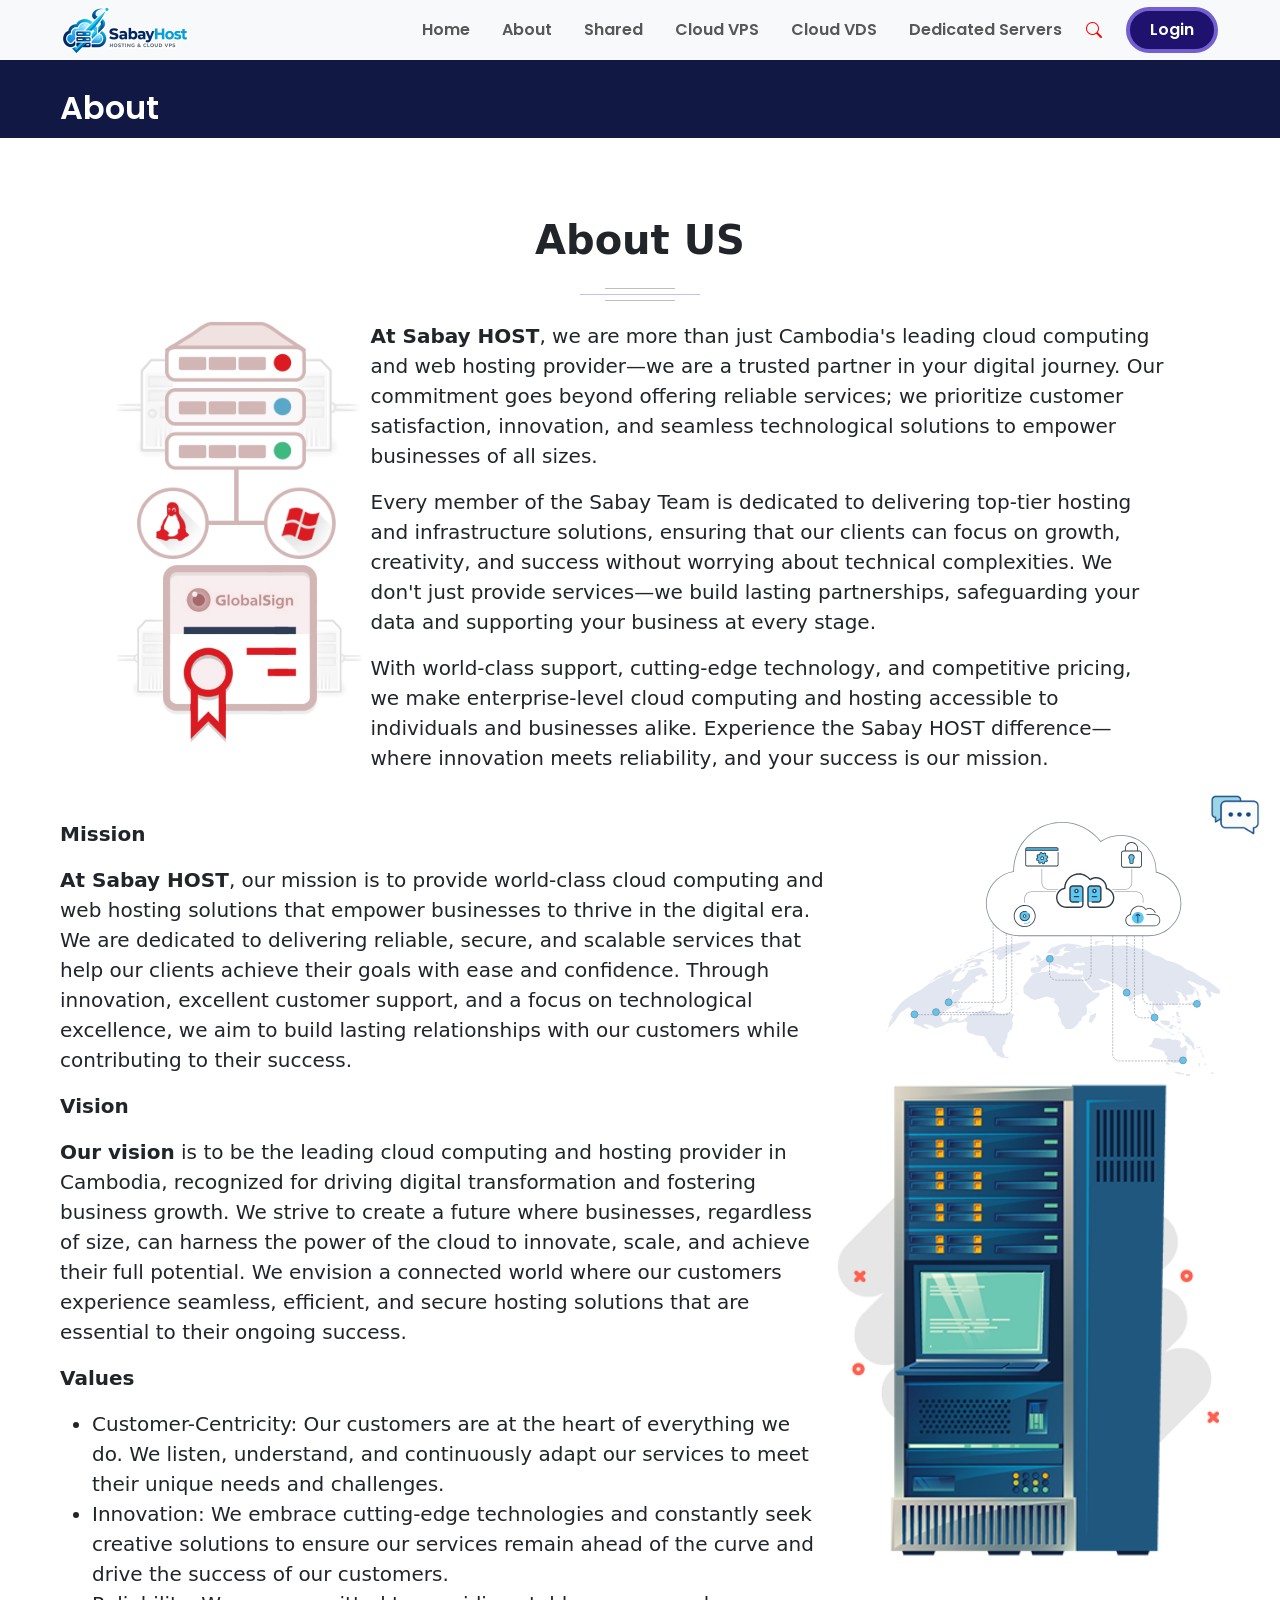
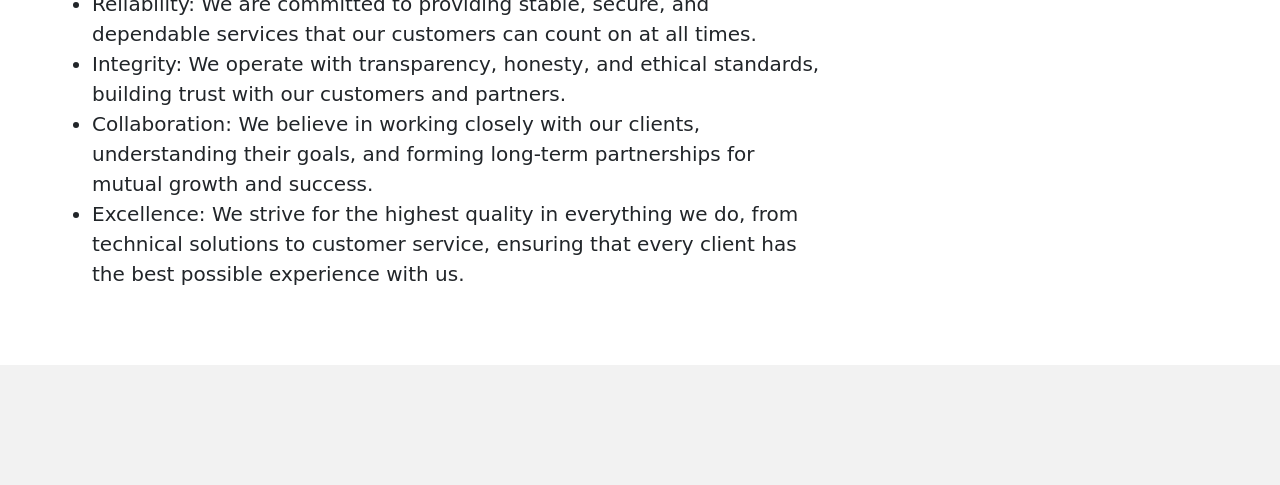
==== about.html @ 7607b192 "Initial commit" ====
<!doctype html>
<html lang="en">
  <head>
    <meta charset="UTF-8" />
    <meta name="viewport" content="width=device-width, initial-scale=1.0" />
    <title>SabayHOST</title>
    <link href="https://unpkg.com/aos@2.3.1/dist/aos.css" rel="stylesheet" />
    <link
      rel="stylesheet"
      href="https://cdn.jsdelivr.net/npm/bootstrap-icons@1.13.1/font/bootstrap-icons.min.css"
    />
    <link
      href="https://cdn.jsdelivr.net/npm/bootstrap@5.3.8/dist/css/bootstrap.min.css"
      rel="stylesheet"
      integrity="sha384-sRIl4kxILFvY47J16cr9ZwB07vP4J8+LH7qKQnuqkuIAvNWLzeN8tE5YBujZqJLB"
      crossorigin="anonymous"
    />
    <link rel="stylesheet" href="style.css" />
        <link rel="icon" href="image/LogoSabayHost.png">

  </head>

  <body>
    <nav
      class="navbar navbar-expand-lg bg-body-tertiary fixed-top popins"
      data-aos-offset="750"
      data-aos="zoom-in-down"
      data-aos-delay="10"
      data-aos-duration="1"
    >
      <div class="container-fluid">
        <a class="navbar-brand" href="#"><img src="image/Logo.png" alt="" /></a>
        <button
          class="navbar-toggler fs-6"
          type="button"
          data-bs-toggle="collapse"
          data-bs-target="#navbarSupportedContent"
          aria-controls="navbarSupportedContent"
          aria-expanded="false"
          aria-label="Toggle navigation"
        >
          <span class="navbar-toggler-icon"></span>
        </button>
        <div class="collapse navbar-collapse" id="navbarSupportedContent">
          <ul class="navbar-nav ms-auto mb-2 mb-lg-0">
            <li class="nav-item">
              <a
                data-id="home"
                class="nav-link fw-bold fs-6 ms-3"
                href="index.html"
                >Home</a
              >
            </li>

            <li class="nav-item">
              <a
                data-id="about"
                class="nav-link fw-bold fs-6 ms-3"
                aria-current="page"
                href="about.html"
                >About</a
              >
            </li>
            <li class="nav-item">
              <a
                data-id="shared"
                class="nav-link fw-bold fs-6 ms-3"
                aria-current="page"
                href="shared.html"
                >Shared</a
              >
            </li>
            <li class="nav-item">
              <a
                data-id="cloud_vps"
                class="nav-link fw-bold fs-6 ms-3"
                aria-current="page"
                href="cloud_vps.html"
                >Cloud VPS</a
              >
            </li>
            <li class="nav-item">
              <a
                data-id="cloud_vds"
                class="nav-link fw-bold fs-6 ms-3"
                aria-current="page"
                href="cloud_vds.html"
                >Cloud VDS</a
              >
            </li>
            <li class="nav-item">
              <a
                data-id="dedicated_servers"
                class="nav-link fw-bold fs-6 ms-3"
                aria-current="page"
                href="dedicated_dervers.html"
                >Dedicated Servers
              </a>
            </li>
          </ul>
          <form class="d-flex" role="search">
            <i class="bi bi-search ms-3"></i>

            <a href="login.html" class="Loign ms-4"> Login</a>
          </form>
        </div>
      </div>
    </nav>
    <div class="box-navbar box-navbar-f">
      <nav class="navbar small-navbar navbar-expand-lg bg-transparent popins">
        <div class="container-fluid">
          <a class="navbar-brand" href="#"
            ><img src="image/Logo.png" alt=""
          /></a>
          <button
            class="navbar-toggler navbar-toggler-f fs-6"
            type="button"
            data-bs-toggle="collapse"
            data-bs-target="#navbarSupportedContent"
            aria-controls="navbarSupportedContent"
            aria-expanded="false"
            aria-label="Toggle navigation"
          >
            <span class="navbar-toggler-icon navbar-toggler-f-icon"></span>
          </button>
          <div
            class="collapse navbar-collapse navbar-collapse-f rounded-4"
            id="navbarSupportedContent"
          >
            <ul class="navbar-nav ms-auto mb-2 mb-lg-0">
              <li class="nav-item">
                <a
                  class="nav-link fw-bold fs-6 ms-3 text-white"
                  aria-current="page"
                  href="index.html"
                  >Home</a
                >
              </li>
              <li class="nav-item">
                <a
                  class="nav-link fw-bold fs-6 ms-3 text-white"
                  aria-current="page"
                  href="about.html"
                  >About</a
                >
              </li>
              <li class="nav-item">
                <a
                  class="nav-link fw-bold fs-6 ms-3 text-white"
                  aria-current="page"
                  href="shared.html"
                  >Shared</a
                >
              </li>
              <li class="nav-item">
                <a
                  class="nav-link fw-bold fs-6 ms-3 text-white"
                  aria-current="page"
                  href="cloud_vps.html"
                  >Cloud VPS</a
                >
              </li>
              <li class="nav-item">
                <a
                  class="nav-link fw-bold fs-6 ms-3 text-white"
                  aria-current="page"
                  href="cloud_vds.html"
                  >Cloud VDS</a
                >
              </li>
              <li class="nav-item">
                <a
                  class="nav-link fw-bold fs-6 ms-3 text-white"
                  aria-current="page"
                  href="dedicated_dervers.html"
                  >Dedicated Servers
                </a>
              </li>
            </ul>
            <form class="d-flex" role="search">
              <i class="bi bi-search ms-3"></i>

              <a href="login.html" class="Loign ms-4"> Login</a>
            </form>
          </div>
        </div>
      </nav>
      <p class="text-menu text-white popins fw-bold fs-2">About</p>
    </div>

    <section id="shared">
      <div class="main-content">
        <div
          class="shared-content"
          data-aos="fade-up"
          data-aos-delay="300"
          data-aos-duration="500"
        >
          <h1 class="fw-bold fs-1 pt-5 pb-3">About US</h1>
          <hr
            style="
              width: 70px;
              margin: 0 auto;
              border: none;
              height: 1px;
              background-color: rgb(0, 0, 0);
            "
          />
          <hr
            style="
              width: 120px;
              margin: 0 auto;
              border: none;
              height: 1px;
              background-color: blue;
              margin-top: 5px;
            "
          />
          <hr
            style="
              width: 70px;
              margin: 0 auto;
              border: none;
              height: 1px;
              background-color: rgb(0, 0, 0);
              margin-top: 5px;
            "
          />

          <div class="box-about">
            <div class="box-about-up">
              <div
                class="box-about-up-left"
                data-aos-delay="500"
                data-aos-duration="500"
                data-aos="zoom-in"
              >
                <img src="image/img-vps.png" alt="" />
                <img src="image/ssl-certificates.jpg" alt="" />
              </div>
              <div class="box-about-up-right fs-5">
                <p>
                  <span class="fw-semibold">At Sabay HOST</span>, we are more
                  than just Cambodia's leading cloud computing and web hosting
                  provider—we are a trusted partner in your digital journey. Our
                  commitment goes beyond offering reliable services; we
                  prioritize customer satisfaction, innovation, and seamless
                  technological solutions to empower businesses of all sizes.
                </p>
                <p>
                  Every member of the Sabay Team is dedicated to delivering
                  top-tier hosting and infrastructure solutions, ensuring that
                  our clients can focus on growth, creativity, and success
                  without worrying about technical complexities. We don't just
                  provide services—we build lasting partnerships, safeguarding
                  your data and supporting your business at every stage.
                </p>
                <p>
                  With world-class support, cutting-edge technology, and
                  competitive pricing, we make enterprise-level cloud computing
                  and hosting accessible to individuals and businesses alike.
                  Experience the Sabay HOST difference—where innovation meets
                  reliability, and your success is our mission.
                </p>
              </div>
            </div>
            <div
              class="box-about-down fs-5"
              data-aos-delay="500"
              data-aos-duration="500"
              data-aos="zoom-in"
            >
              <div class="box-about-down-left">
                <p class="fw-bold">Mission</p>
                <p>
                  <span class="fw-semibold">At Sabay HOST</span>, our mission is
                  to provide world-class cloud computing and web hosting
                  solutions that empower businesses to thrive in the digital
                  era. We are dedicated to delivering reliable, secure, and
                  scalable services that help our clients achieve their goals
                  with ease and confidence. Through innovation, excellent
                  customer support, and a focus on technological excellence, we
                  aim to build lasting relationships with our customers while
                  contributing to their success.
                </p>
                <p class="fw-bold">Vision</p>
                <p>
                  <span class="fw-semibold"> Our vision</span> is to be the
                  leading cloud computing and hosting provider in Cambodia,
                  recognized for driving digital transformation and fostering
                  business growth. We strive to create a future where
                  businesses, regardless of size, can harness the power of the
                  cloud to innovate, scale, and achieve their full potential. We
                  envision a connected world where our customers experience
                  seamless, efficient, and secure hosting solutions that are
                  essential to their ongoing success.
                </p>
                <p class="fw-bold">Values</p>
                <ul>
                  <li>
                    Customer-Centricity: Our customers are at the heart of
                    everything we do. We listen, understand, and continuously
                    adapt our services to meet their unique needs and
                    challenges.
                  </li>
                  <li>
                    Innovation: We embrace cutting-edge technologies and
                    constantly seek creative solutions to ensure our services
                    remain ahead of the curve and drive the success of our
                    customers.
                  </li>
                  <li>
                    Reliability: We are committed to providing stable, secure,
                    and dependable services that our customers can count on at
                    all times.
                  </li>
                  <li>
                    Integrity: We operate with transparency, honesty, and
                    ethical standards, building trust with our customers and
                    partners.
                  </li>
                  <li>
                    Collaboration: We believe in working closely with our
                    clients, understanding their goals, and forming long-term
                    partnerships for mutual growth and success.
                  </li>
                  <li>
                    Excellence: We strive for the highest quality in everything
                    we do, from technical solutions to customer service,
                    ensuring that every client has the best possible experience
                    with us.
                  </li>
                </ul>
              </div>
              <div class="box-about-down-right">
                <img src="image/standard_vps.svg" alt="" />
                <img src="image/dedicated-server.png" alt="" />
              </div>
            </div>
          </div>
        </div>
      </div>
    </section>

    <div class="chat-image" onclick="togglePopup()">
      <img width="50" src="image/chart.png" alt="" />
    </div>
    <div id="popup-chat" class="popup-chat" style="display: none">
      <img src="image/TLQR.png" alt="" width="100%" /><br />
      Contact Telegram
    </div>

    <br /><br /><br /><br /><br />
    <script src="script.js"></script>
    <script
      src="https://cdn.jsdelivr.net/npm/bootstrap@5.3.8/dist/js/bootstrap.bundle.min.js"
      integrity="sha384-FKyoEForCGlyvwx9Hj09JcYn3nv7wiPVlz7YYwJrWVcXK/BmnVDxM+D2scQbITxI"
      crossorigin="anonymous"
    ></script>

    <script src="https://unpkg.com/aos@2.3.1/dist/aos.js"></script>
    <script>
      AOS.init();
    </script>
  </body>
</html>
---- style.css ----
* {
  padding: 0;
  margin: 0;
  box-sizing: border-box;
}
:root {
  --green: #7ebc12;
}
@font-face {
  font-family: Poppins;
  src: url(font/POPPINS-SEMIBOLD.TTF);
}
.bg-green {
  background: var(--green);
}
.text-green {
  color: var(--green);
}
:root {
  --font-main: "Poppins", sans-serif;
}
.popins {
  font-family: Poppins;
}
body {
  background-color: #f2f2f2;
  /* font-family: Poppins; */
  position: relative;
}

.navbar-brand > img {
  width: 50%;
}
body {
  position: relative;
}
.navbar {
  /* max-width: 1350px; */
  padding: 0 50px 0 50px;
}

.bg {
  /* background-color: red; */
  margin: auto;
  /* margin-top: -100px; */
  position: absolute;
  width: 100%;
  display: flex;
  justify-content: center;
  overflow: hidden;
}
.bg > div > img {
  max-width: 1350px;
}
.bg-footer {
  /* background-color: red; */
  position: relative;
  margin: auto;
  position: absolute;
  width: 100%;
  z-index: -1;
}
.footer-item {
  position: absolute;
  top: 200px;
  width: 100%;
  height: 200px;
  background: rgb(255, 0, 0);
  padding: 40px;

  display: flex;
  justify-content: center;
}

.footer-item-head {
  width: 100%;
  color: white;
}
.down-footer-txt {
  position: absolute;
  background-color: rgb(33, 20, 150);
  width: 100%;
  height: 200px;
}
.main-content-footer {
  background-color: black;
  width: 100%;
  height: 1000px;
}
.la-input {
  width: 100%;
}
.form-control {
  max-width: 400px;
}
.footer-item-right {
  width: 40%;
  height: 100px;
  background: rgb(128, 0, 255);
}

.footer-img {
  position: absolute;
  transform: scaleY(-1);
  max-width: 1350px;
  width: 1350px;
}

.bi-search {
  padding-top: 12px;
  color: red;
}

.Loign {
  padding: 7px 20px;
  border-radius: 30px;
  font-weight: bold;
  border: 4px solid rgb(116, 95, 209);
  background-color: rgb(31, 18, 111);
  color: white;
  transition: 0.4s;
  text-decoration: none;
}

.Loign:hover {
  background-color: rgb(255, 255, 255);
  border: 2px solid rgb(116, 95, 209);
  color: black;
}
.bi {
  cursor: pointer;
}
.main-content {
  max-width: 1350px;
  width: 100%;

  height: auto;
  margin: auto;
  background-color: #ffff;
}

.sh-Hosting-top {
  padding: 100px 70px 0 70px;
}
.sh-Hosting {
  max-width: 1350px;
  margin: auto;
  /* background-color: red; */

  display: flex;
  justify-content: center;
  gap: 10px;

  position: relative;
}

.our-team {
  padding-bottom: 500px;
  position: relative;
}
.Hosting-data .box-item img {
  width: 100%;
}
.Btn-Click {
  border: none;
  background-color: rgb(255, 255, 255, 0);
}
.content-left,
.content-right {
  width: 50%;

  float: left;
}
.show {
  display: block;
}

.aba {
  background-color: #ffffff;
  box-shadow: 0 0 5px 0 black;
  border-radius: 230px;
  transition: 0.04ms ease-in-out;
}
.nav-link:active {
  transform: scale(1.13);
}
.img-hero {
  /* background-color: #7ebc12; */
  padding: 20px;
}
.sh-Hosting .Hosting {
  margin-top: 80px;
}

.content-left > p > span {
  font-size: 50px;
  font-weight: bold;
}

.content-left > h1 {
  margin-top: 20px;
  color: white;
}
.content-left > p {
  margin-top: 20px;
  color: white;
}
.content-right > img {
  width: 100%;
  max-width: 500px;
  padding: 20px;
}
.Hosting > a {
  text-decoration: none;
}

.getStartbtn {
  width: 100%;
  /* background-color: red; */
  display: flex;
  transition: 0.2s ease;
}

.box {
  padding: 20px 0 20px 0;
  width: 250px;
  background-color: #111844;
  border-radius: 15px;
  border: 2px solid #0066ff;
  color: white;
  position: relative;
  border-bottom: 8px solid #0066ff;
  transition: 0.2s ease-in-out;
}
.box:hover {
  color: black;
  background-color: #ffffff;
  border-bottom: 8px solid #ffffff;
  border-bottom: 0 solid #0066ff;
}

.navbar-toggler-f {
  border-color: white;
}

.navbar-toggler-f-icon {
  filter: invert(1);
}
.small-navbar {
  position: absolute;
  top: 0;
  left: 50%;
  transform: translateX(-50%);
  z-index: 1000;
  background: transparent;
  width: 100%;
  max-width: 1350px;
}

.btn {
  font-family: "Montserrat", sans-serif;
  transition: 0.5s;
}
.Welcome {
  /* background-color: rgb(116, 95, 209); */
  margin-top: 130px;
  padding: 0 70px 0 70px;
}
.Welcome > h1 {
  color: black;
}
/* .content-right > .img-about {
  max-width: 500px;
} */
.content-left > .clients-icon > .Clients {
  width: 49%;
  height: 150px;
  /* background-color: rgb(0, 0, 0); */
}

.content-left > .clients-icon > .Projects {
  width: 49%;
  height: 150px;
  /* background-color: rgb(0, 0, 0); */
}
.clients-icon {
  width: 100%;
  display: flex;
  justify-content: space-between;
  align-items: center;
}

.text-menu {
  position: absolute;
  bottom: -10px;
}

.box-navbar {
  position: relative;
  margin: auto;
  background-color: #111844;
  max-width: 1350px;
  width: 100%;
  height: 137.59px;
  padding-left: 60px;
}
.shared-content {
  padding: 30px;
}

.item-img {
  cursor: pointer;
  border-bottom: 70px solid #111844;
  background: linea;
}
.item-img:hover {
  border-bottom: 70px solid #ffffff;
  transition: 0.1s ease-in-out;
}

.img-posi {
  border-radius: 100%;
}

.box-img {
  width: 90%;
  height: 300px;
  background-color: red;
  border-radius: 50%;
  overflow: hidden;
}
.box-img > img {
  width: 105%;
}

.shared-content > h1 {
  text-align: center;
}
.shared-content > p {
  text-align: center;
}
.shared-content > hr {
  margin: auto;
}

.txt-po {
  margin-top: -10px;
}

.box-item {
  display: grid;
  grid-template-columns: repeat(3, 1fr);
  gap: 20px;

  max-width: 1200px;
  margin: auto;
  margin-top: 40px;
  padding: 30px;
}
.box-Configure {
  grid-template-columns: 65fr 30fr;
}
.box-1-2 {
  display: grid;
  grid-template-columns: repeat(2, 40fr);
  gap: 20px;
}
.box-1,
.box-2 {
  width: 100%;
  height: 100px;
  /* background-color: red; */
}
.No-Setup {
  margin-left: 100px;
  background-color: rgb(161, 2, 2);
  width: 40%;
  color: white;
  padding: 7px;
}

.box-item > .item {
  width: 100%;
  /* height: 200px; */
}

.item {
  position: relative;
  border-top: 5px solid rgb(179, 176, 176, 0.5);
  border-radius: 10px;
  box-shadow: 0 2px 5px 1px rgb(0, 0, 0, 0.2);
  padding: 40px 20px 20px 20px;
}
.item-Private {
  border-top: 5px solid rgba(29, 143, 1, 0.5);
}
.item-VPS {
  border-top: 5px solid rgb(255, 0, 0);
}
.item-VDS {
  border-top: 5px solid rgb(39, 187, 245, 0.5);
}
.check_box {
  padding: 10px;
  border-radius: 5px;
  background: white;
  border: 1px solid blue;

  display: flex;
  align-items: center;
  justify-content: flex-start;
  gap: 10px;
}
.main_check {
  display: grid;
  gap: 10px;
  grid-template-columns: repeat(3, 1fr);
}
.M1 {
  display: flex;
  justify-content: center;
  align-items: center;
  background-color: red;
}

.check2 {
  display: flex;
  flex-direction: column;
}

.box-icon {
  position: absolute;
  width: 40px;
  height: 40px;
  background-color: rgb(0, 0, 82);
  border-radius: 50%;

  top: -20px;
  left: 50%;
  transform: translateX(-50%);

  display: flex;
  align-items: center;
  justify-content: center;
}
.bi-pc-display-horizontal,
.bi-pc-display {
  color: white;
}
.bi-share-fill {
  color: white;
}

.btn-success {
  width: 100%;
  background-color: #7ebc12;
}
.chat-image {
  position: fixed;
  bottom: 0;
  right: 0;
  z-index: 1000;
  margin-bottom: 60px;
  margin-right: 20px;
  animation: float 3s ease-in-out infinite;
}

.chat-image:hover {
  animation: rotate 1s ease-in-out infinite;
  cursor: pointer;
}
@keyframes rotate {
  0% {
    transform: rotate(0deg);
  }

  100% {
    transform: rotate(360deg);
  }
}
@keyframes float {
  0%,
  100% {
    transform: translateY(0);
  }

  50% {
    transform: translateY(-10px);
  }
}

.popup-chat {
  position: fixed;
  bottom: 120px;
  right: 20px;
  width: 200px;
  background-color: white;
  border: 1px solid #ccc;
  padding: 15px;
  box-shadow: 0 4px 8px rgba(0, 0, 0, 0.2);
  border-radius: 10px;
  display: none;
  z-index: 1001;
  text-align: center;
}
.btn-buy {
  padding: 10px 30px 10px 30px;
  border-radius: 10px;
  border: none;
  background-color: #7ebc12;
  border-bottom: 10px solid #639c00;
  transition: 0.3s ease-in-out;
}
.btn-buy:hover {
  border-bottom: 10px solid #7ebc12;
}
.btn-buy-shared {
  padding: 10px 30px 10px 30px;
}

.btn-success {
  padding: 20px;
}
.img-data {
  height: auto;
  padding: 20px 0 20px 0;
}
.img-data > img {
  max-width: 1350px;
  width: 100%;
}
.activeBtn {
  color: red;
}

.os-option {
  margin-top: 10px;
  display: flex;
  align-items: center;
  gap: 12px;
  max-width: 100%;
  padding: 12px 16px;
  background: #ffffff;
  border: 1px solid #0066ff;
  border-radius: 6px;
  cursor: pointer;
  transition:
    border-color 0.15s ease,
    box-shadow 0.15s ease;
}

.os-checkbox {
  width: 16px;
  height: 16px;
  flex-shrink: 0;
  accent-color: #d40000;
  cursor: pointer;
}

.os-name {
  flex: 1;
  font-size: 14px;
  color: #1b1f24;
}

.os-badge {
  font-size: 13px;
  font-weight: 600;
  color: #1b1f24;
}

.os-price {
  font-size: 13px;
  color: #1b1f24;
  white-space: nowrap;
}
.Cloud {
  width: 100%;
  display: flex;
  justify-content: center;
  /* background-color: red; */
}
.btn-buy-1 {
  background-color: #111844;
  border-bottom: 10px solid #465092;
}
.item_cal {
  height: fit-content;
  position: sticky;
  top: 60px;
}
.Cloud-left,
.Cloud-right {
  width: 50%;
}
.box-about {
  margin-top: 20px;
  width: 100%;
}
.box-about-up {
  width: 100%;
  /* background-color: rgb(97, 71, 71); */
  display: flex;
  justify-content: center;

  gap: 10px;
}
.box-about-up-left {
  width: 20%;
  /* background-color: red; */
}
.box-about-up-left > img {
  width: 100%;
}
.box-about-up-right {
  width: 65%;
  /* background: blue; */
}
.box-about-down {
  width: 100%;
  /* background-color: black; */
  display: flex;
  justify-content: center;
  padding: 30px;
  gap: 10px;
  width: 100%;
}
.box-about-down-left {
  width: 70%;
}
.box-about-down-right {
  width: 35%;
  /* background: red; */
}
.box-about-down-right > img {
  width: 100%;
}
.os-icon {
  width: 20px;
  height: 20px;
  flex-shrink: 0;
}

@media (max-width: 1023px) {
  body {
    background-color: white;
  }
  .Welcome {
    margin-top: 50px;
  }
}
@media (max-width: 992px) {
  .box-about-up,
  .box-about-down {
    flex-direction: column;
  }
  .box-about-up-left,
  .box-about-down-right {
    margin: auto;
    max-width: 600px;
    width: 100%;
  }
  .box-about-up-right,
  .box-about-down-left {
    width: 100%;
    /* background-color: #0066ff; */
    padding-left: 30px;
    align-items: start;
  }
  .box-about-down {
    padding: 0;
  }
  .navbar-collapse-f {
    background-color: #111844;
    padding-bottom: 40px;
  }

  .box-item {
    grid-template-columns: repeat(2, 1fr);
  }
  .navbar {
    padding-left: 0;
    padding-right: 0;
  }
}
@media (max-width: 960px) {
  .getStartbtn {
    justify-content: center;
  }
  .sh-Hosting {
    flex-wrap: wrap;
  }
  .content-left {
    width: 100%;
  }
  .Hosting {
    /* background-color: #0066ff; */
    text-align: center;
    margin: auto;
  }
  .content-right {
    width: 500px;
  }
  .box {
    padding: 20px 0 20px 0;
    width: 250px;
    border-radius: 15px;
  }
}

@media (max-width: 769px) {
  .sh-Hosting {
    flex-wrap: wrap;
  }
  .box-item {
    grid-template-columns: repeat(1, 1fr);
  }
  body {
    background-color: white;
  }
}

@media (max-width: 481px) {
  .Hosting-data {
    padding: 0 20px 0 20px;
  }
  .Welcome {
    margin-top: 0;
  }
  .box-item {
    grid-template-columns: repeat(1, 1fr);
  }
  .box-item > .item {
    width: 100%;
  }
  .item {
    padding: 30px 20px 20px 20px;
  }
  .content-right > img {
    width: 100%;
  }
  .sh-Hosting {
    padding: 20px;
  }
}
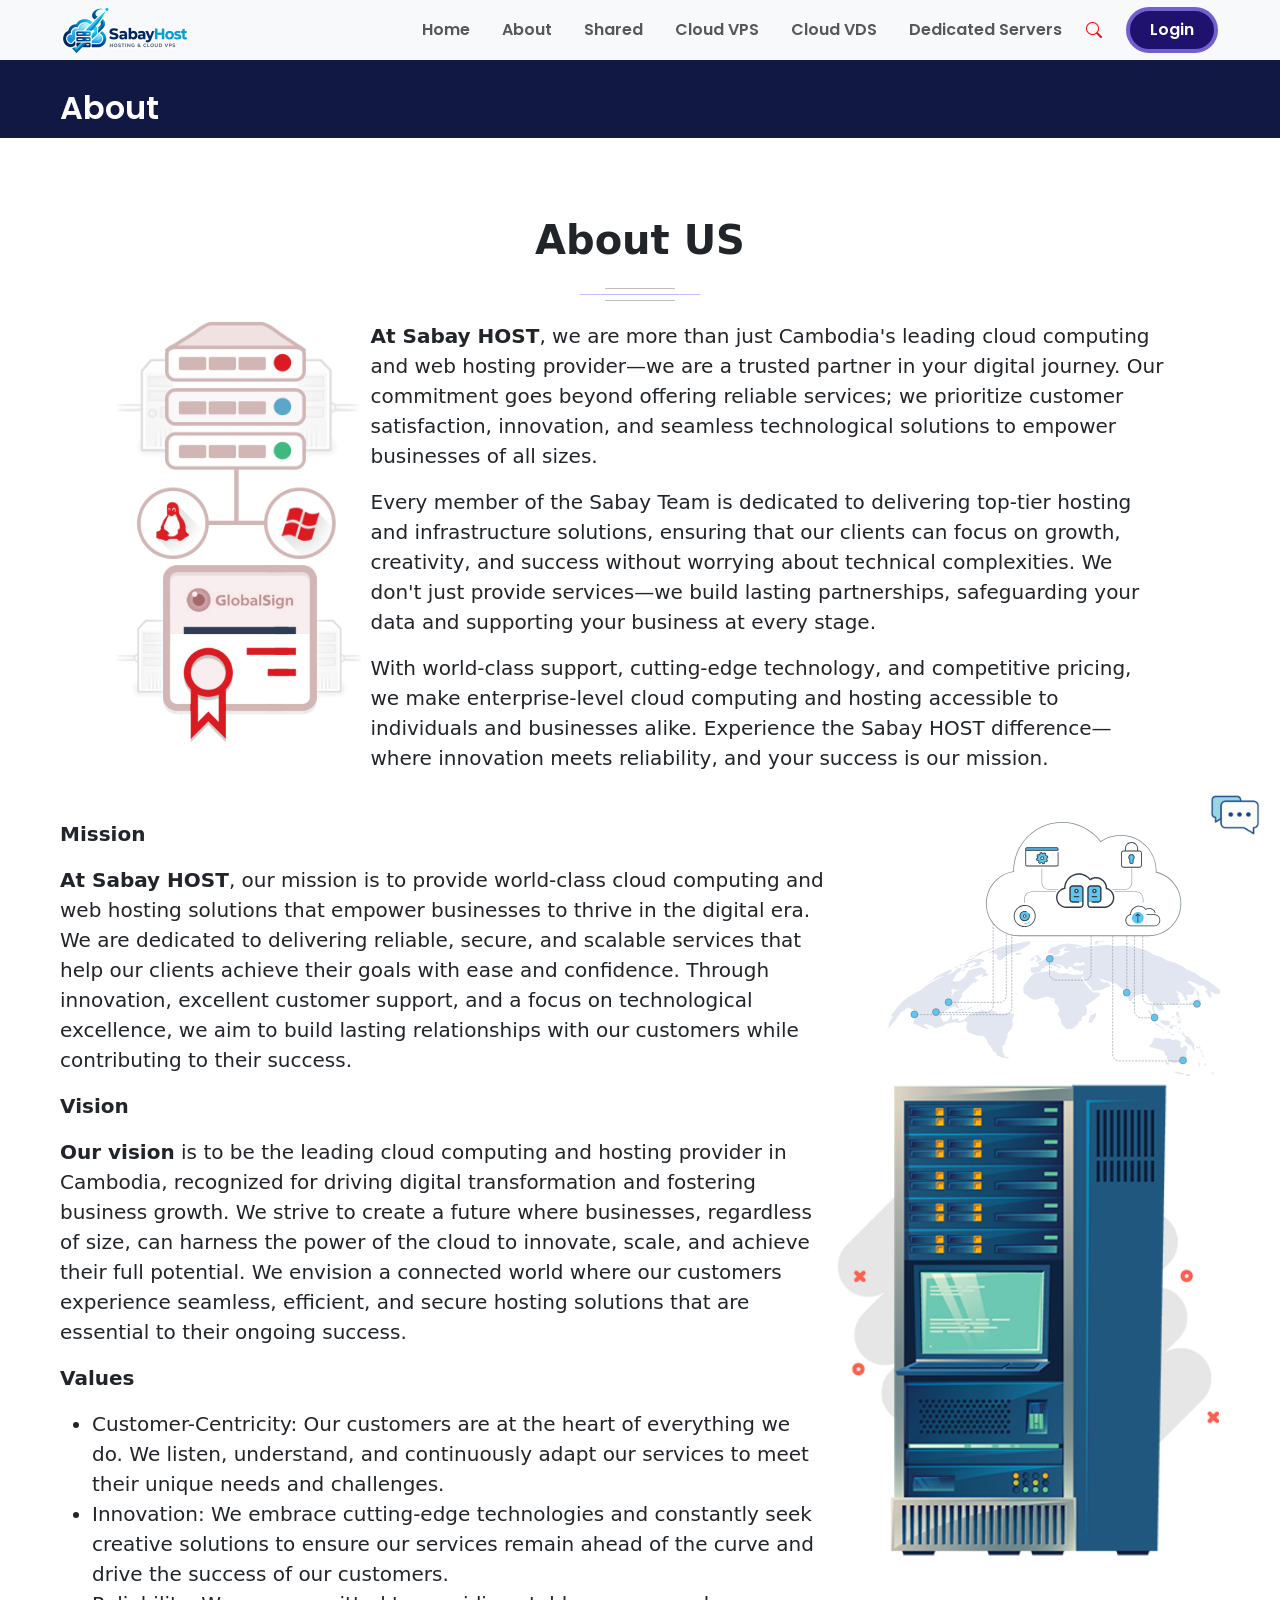
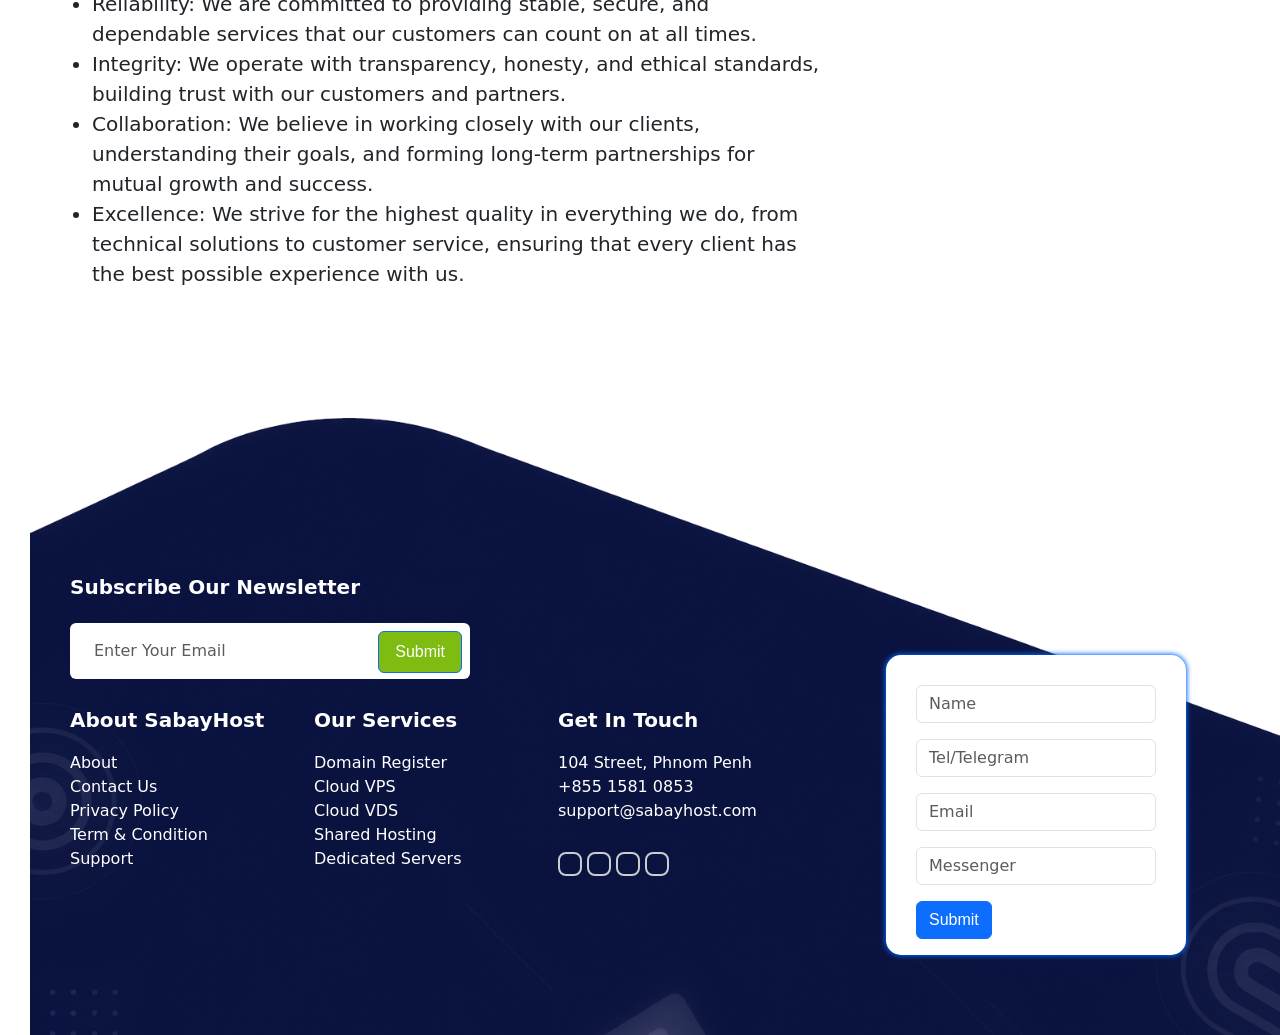
==== commit 1d350926: "frontstart" ====
--- a/about.html
+++ b/about.html
@@ -15,9 +15,23 @@
       integrity="sha384-sRIl4kxILFvY47J16cr9ZwB07vP4J8+LH7qKQnuqkuIAvNWLzeN8tE5YBujZqJLB"
       crossorigin="anonymous"
     />
+    <!-- Basic Icons -->
+    <link
+      href="https://cdn.boxicons.com/3.0.8/fonts/basic/boxicons.min.css"
+      rel="stylesheet"
+    />
+    <!-- Filled Icons -->
+    <link
+      href="https://cdn.boxicons.com/3 .0.8/fonts/filled/boxicons-filled.min.css"
+      rel="stylesheet"
+    />
+    <!-- Brand Icons -->
+    <link
+      href="https://cdn.boxicons.com/3.0.8/fonts/brands/boxicons-brands.min.css"
+      rel="stylesheet"
+    />
     <link rel="stylesheet" href="style.css" />
-        <link rel="icon" href="image/LogoSabayHost.png">
-
+    <link rel="icon" href="image/LogoSabayHost.png" />
   </head>
 
   <body>
@@ -338,6 +352,122 @@
               </div>
             </div>
           </div>
+          <div class="bg-footer">
+            <div>
+              <div>
+                <img
+                  class="footer-img"
+                  class="footer-img"
+                  src="image/bg.png"
+                  alt=""
+                />
+              </div>
+            </div>
+            <div class="main-content-footer">
+              <div class="footer-item">
+                <div class="footer-item-head">
+                  <h5 class="fw-bold text-white mb-4">
+                    Subscribe Our Newsletter
+                  </h5>
+                  <div class="position-relative" style="max-width: 400px">
+                    <label class="la-input">
+                      <input
+                        class="form-control bg-white border-0 w-100 py-3 ps-4"
+                        placeholder="Enter Your Email"
+                        type="text"
+                      />
+                      <button
+                        type="button"
+                        class="btn btn-primary py-2 px-3 position-absolute top-0 end-0 mt-2 me-2 bg-green"
+                      >
+                        Submit
+                      </button>
+                    </label>
+                  </div>
+                </div>
+              </div>
+              <div class="down-footer-txt">
+                <div class="text-about">
+                  <p class="fw-semibold text-white fs-5">About SabayHost</p>
+                  <span class="text-white hov-text">About</span><br />
+                  <span class="text-white hov-text">Contact Us</span><br />
+                  <span class="text-white hov-text">Privacy Policy</span><br />
+                  <span class="text-white hov-text">Term & Condition</span
+                  ><br />
+                  <span class="text-white hov-text">Support</span><br />
+                </div>
+                <div class="text-servie">
+                  <p class="fw-semibold text-white fs-5">Our Services</p>
+                  <span class="text-white hov-text">Domain Register</span><br />
+                  <span class="text-white hov-text">Cloud VPS </span><br />
+                  <span class="text-white hov-text">Cloud VDS</span><br />
+                  <span class="text-white hov-text">Shared Hosting</span><br />
+                  <span class="text-white hov-text">Dedicated Servers</span
+                  ><br />
+                </div>
+                <div class="text-getin">
+                  <p class="fw-semibold text-white fs-5">Get In Touch</p>
+                  <span class="text-white hov-text">104 Street, Phnom Penh</span
+                  ><br />
+                  <span class="text-white hov-text">+855 1581 0853</span><br />
+                  <span class="text-white hov-text">support@sabayhost.com</span
+                  ><br /><br />
+                  <div class="social-icons">
+                    <a href="#"><i class="bxl bx-facebook-circle"></i></a>
+                    <a href="#"><i class="bxl bx-google"></i></a>
+                    <a href="#"><i class="bxl bx-github"></i></a>
+                    <a href="#"><i class="bxl bx-telegram"></i></a>
+                  </div>
+                </div>
+                <div class="form-mail">
+                  <div class="form-inside">
+                    <form>
+                      <div class="mb-3">
+                        <input
+                          type="email"
+                          class="form-control"
+                          placeholder="Name"
+                          id="exampleInputEmail1"
+                          aria-describedby="emailHelp"
+                        />
+                      </div>
+                      <div class="mb-3">
+                        <input
+                          type="email"
+                          class="form-control"
+                          placeholder="Tel/Telegram"
+                          id="exampleInputEmail1"
+                          aria-describedby="emailHelp"
+                        />
+                      </div>
+                      <div class="mb-3">
+                        <input
+                          type="email"
+                          class="form-control"
+                          placeholder="Email"
+                          id="exampleInputEmail1"
+                          aria-describedby="emailHelp"
+                        />
+                      </div>
+                      <div class="mb-3">
+                        <input
+                          type="email"
+                          class="form-control"
+                          placeholder="Messenger"
+                          id="exampleInputEmail1"
+                          aria-describedby="emailHelp"
+                        />
+                      </div>
+
+                      <button type="submit" class="btn btn-primary">
+                        Submit
+                      </button>
+                    </form>
+                  </div>
+                </div>
+              </div>
+            </div>
+          </div>
         </div>
       </div>
     </section>
--- a/style.css
+++ b/style.css
@@ -6,6 +6,9 @@
 :root {
   --green: #7ebc12;
 }
+a {
+  text-decoration: none;
+}
 @font-face {
   font-family: Poppins;
   src: url(font/POPPINS-SEMIBOLD.TTF);
@@ -23,7 +26,7 @@
   font-family: Poppins;
 }
 body {
-  background-color: #f2f2f2;
+  /* background-color: #f2f2f2; */
   /* font-family: Poppins; */
   position: relative;
 }
@@ -52,6 +55,13 @@
 .bg > div > img {
   max-width: 1350px;
 }
+
+.form-inside {
+  margin: auto;
+  border-radius: 15px;
+  padding: 30px;
+}
+
 .bg-footer {
   /* background-color: red; */
   position: relative;
@@ -59,13 +69,16 @@
   position: absolute;
   width: 100%;
   z-index: -1;
+  overflow: hidden;
+}
+.test {
+  background-color: red;
 }
 .footer-item {
   position: absolute;
   top: 200px;
   width: 100%;
-  height: 200px;
-  background: rgb(255, 0, 0);
+  /* background: rgb(255, 0, 0); */
   padding: 40px;
 
   display: flex;
@@ -78,14 +91,48 @@
 }
 .down-footer-txt {
   position: absolute;
-  background-color: rgb(33, 20, 150);
+  top: 370px;
+  /* background-color: rgb(33, 20, 150); */
   width: 100%;
   height: 200px;
+
+  display: flex;
+  justify-content: flex-start;
+  gap: 10px;
+  padding: 0 40px 0 40px;
+}
+.down-footer-txt > div {
+  width: 20%;
+  height: auto;
+  /* background-color: #0066ff; */
+}
+.form-mail {
+  width: 100%;
+  height: 100px;
+  /* background-color: rgb(0, 0, 0); */
+}
+.hov-text {
+  transition: 0.3s ease-in-out;
+}
+.hov-text:hover {
+  letter-spacing: 1px;
+  transition: 0.3s ease-in-out;
+  cursor: pointer;
+}
+.form-inside {
+  margin-top: -50px;
+  width: 300px;
+  height: 300px;
+  background-color: white;
+  box-shadow: 0 0 5px 1px #0066ff;
+}
+.down-footer-txt .form-mail {
+  width: 40%;
 }
 .main-content-footer {
-  background-color: black;
-  width: 100%;
-  height: 1000px;
+  /* background-color: black; */
+  width: 100%;
+  height: 700px;
 }
 .la-input {
   width: 100%;
@@ -355,9 +402,12 @@
   max-width: 1200px;
   margin: auto;
   margin-top: 40px;
-  padding: 30px;
+  padding-right: 30px;
 }
 .box-Configure {
+  /* background-color: red; */
+  /* overflow: hidden; */
+  /* background-color: red; */
   grid-template-columns: 65fr 30fr;
 }
 .box-1-2 {
@@ -450,7 +500,9 @@
 .bi-share-fill {
   color: white;
 }
-
+.shared-content {
+  /* background-color: #0066ff; */
+}
 .btn-success {
   width: 100%;
   background-color: #7ebc12;
@@ -640,6 +692,15 @@
   height: 20px;
   flex-shrink: 0;
 }
+.social-icons a {
+  display: inline-flex;
+  padding: 10px;
+  border-radius: 8px;
+  border: #ccc solid 2px;
+  font-size: 1.2rem;
+  color: #ffffff;
+  text-decoration: none;
+}
 
 @media (max-width: 1023px) {
   body {
@@ -650,6 +711,12 @@
   }
 }
 @media (max-width: 992px) {
+  .down-footer-txt {
+    flex-wrap: nowrap;
+  }
+  .down-footer-txt > div {
+    width: 100%;
+  }
   .box-about-up,
   .box-about-down {
     flex-direction: column;
@@ -721,25 +788,25 @@
 }
 
 @media (max-width: 481px) {
-  .Hosting-data {
-    padding: 0 20px 0 20px;
-  }
-  .Welcome {
-    margin-top: 0;
-  }
   .box-item {
-    grid-template-columns: repeat(1, 1fr);
-  }
-  .box-item > .item {
-    width: 100%;
-  }
-  .item {
-    padding: 30px 20px 20px 20px;
-  }
-  .content-right > img {
-    width: 100%;
-  }
-  .sh-Hosting {
-    padding: 20px;
-  }
-}
+    padding: 0;
+    .Welcome {
+      margin-top: 0;
+    }
+    .box-item {
+      grid-template-columns: repeat(1, 1fr);
+    }
+    .box-item > .item {
+      width: 100%;
+    }
+    .item {
+      padding: 30px 20px 20px 20px;
+    }
+    .content-right > img {
+      width: 100%;
+    }
+    .sh-Hosting {
+      padding: 20px;
+    }
+  }
+}
